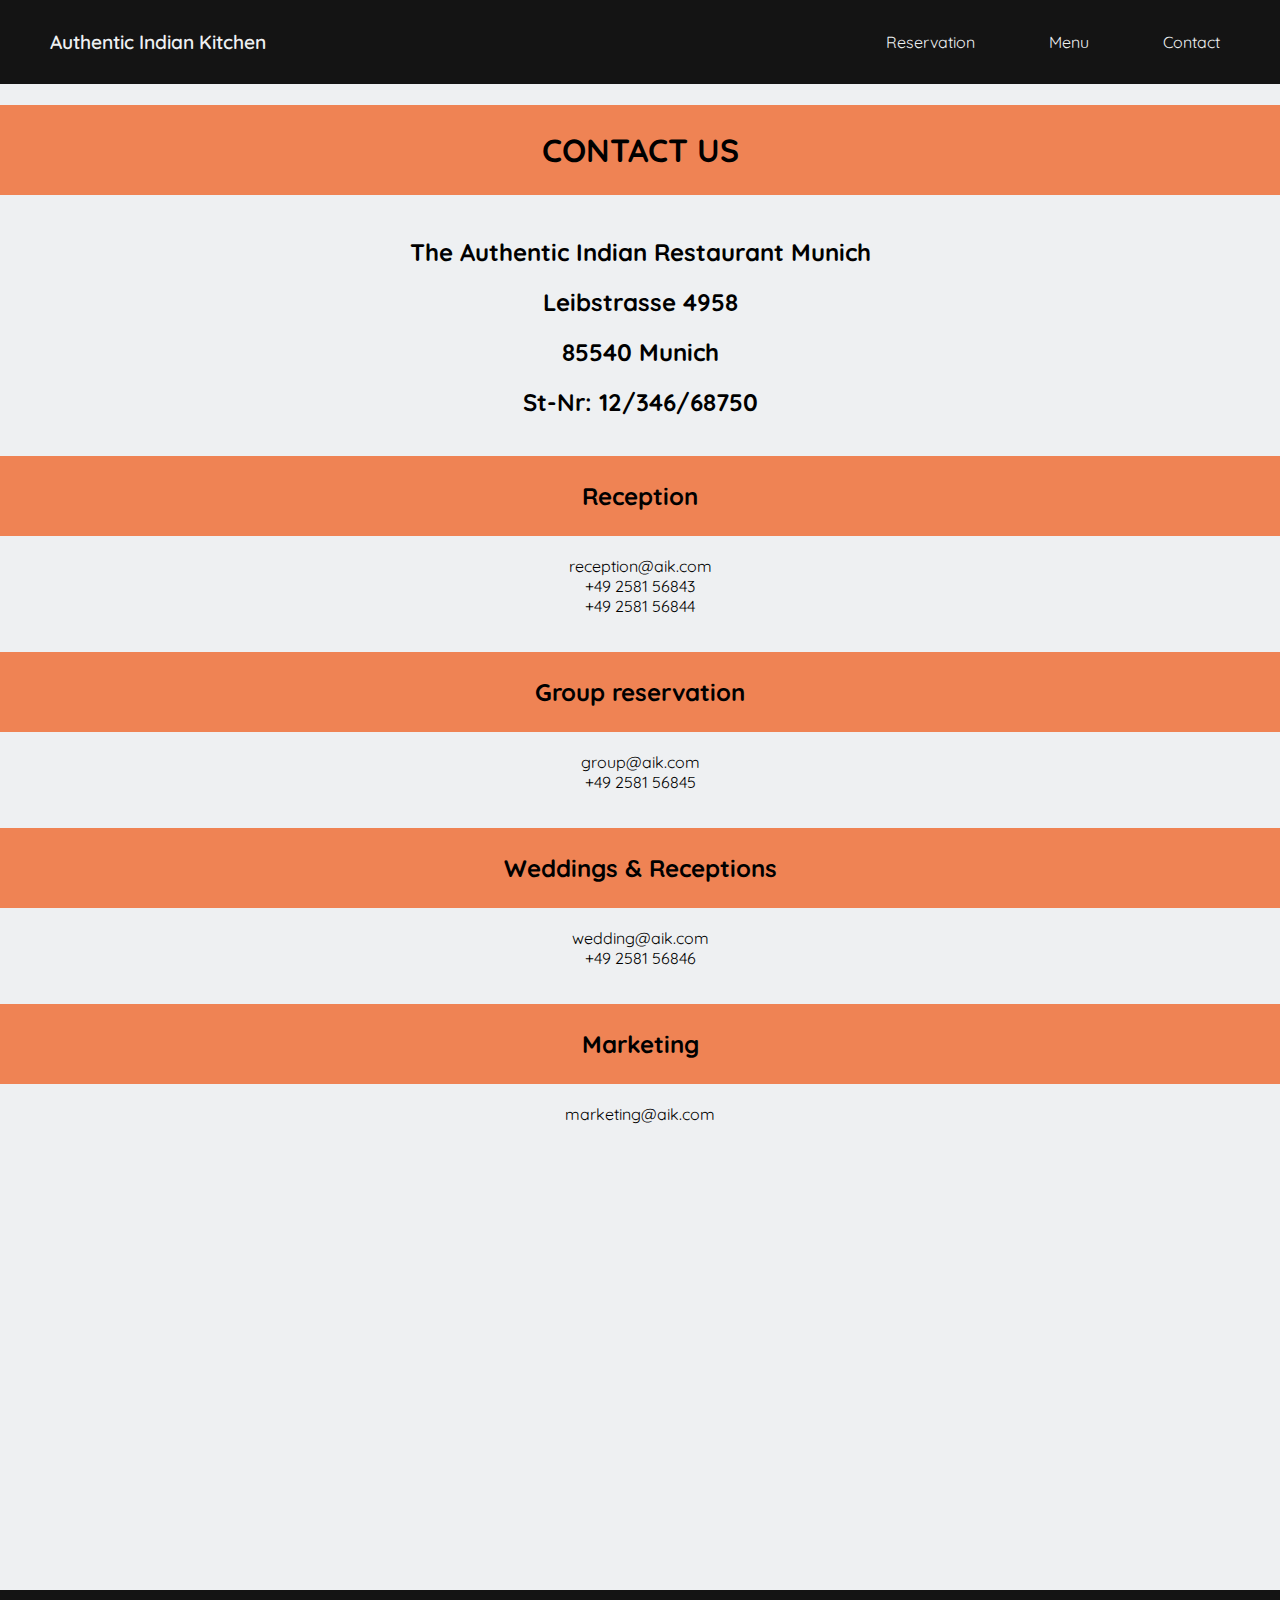
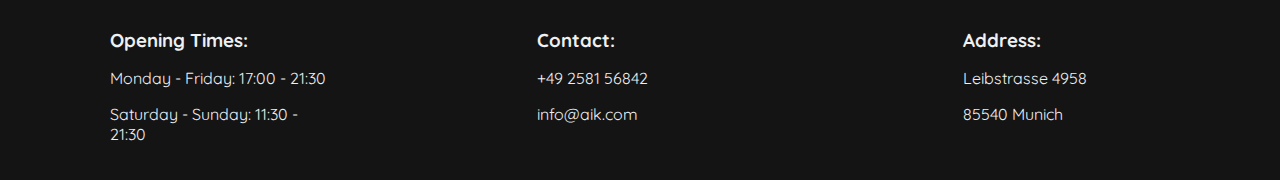
==== Authentic Indian Restaurant/contact.html @ 07367cc6 "add html and add css" ====
<!DOCTYPE html>
<html lang="en">
  <head>
    <meta charset="UTF-8" />
    <meta name="viewport" content="width=device-width, initial-scale=1.0" />
    <link rel="stylesheet" href="style.css" />
    <link rel="preconnect" href="https://fonts.googleapis.com" />
    <link rel="preconnect" href="https://fonts.gstatic.com" crossorigin />
    <link
      href="https://fonts.googleapis.com/css2?family=Quicksand:wght@300..700&display=swap"
      rel="stylesheet"
    />
    <title>Authentic Indian Kitchen</title>
    <link rel="stylesheet" href="contact.css">
  </head>
  <body>
    <nav class="navbar">
      <div class="navbar-left">
        <span class="brand">Authentic Indian Kitchen</span>
      </div>
      <div class="navbar-right">
        <a href="reservation.html" class="nav-link">Reservation</a>
        <a href="menu.html" class="nav-link">Menu</a>
        <a href="contact.html" class="nav-link">Contact</a>
      </div>
    </nav>
    <main class="contact-main">
<section class="contact-section">
    <h1 class="orange-background">CONTACT US</h1>

<div class="contacts-wrapper"><h2>The Authentic Indian Restaurant Munich</h2>
<h2>Leibstrasse 4958</h2>
<h2>85540 Munich</h2>
<h2>St-Nr: 12/346/68750</h2></div>

<div class="contacts-wrapper">
    <h2 class="orange-background">Reception</h2>
<ul class="info-list">
    <li><a>reception@aik.com</a></li>
    <li><a>+49 2581 56843</a></li>
    <li><a>+49 2581 56844</a></li>
</ul>
</div>

<div class="contacts-wrapper">
    <h2 class="orange-background">Group reservation</h2>
<ul class="info-list">
    <li><a>group@aik.com</a></li>
    <li><a>+49 2581 56845</a></li>
</ul>
</div>

<div class="contacts-wrapper">
    <h2 class="orange-background">Weddings & Receptions</h2>
<ul class="info-list">
    <li><a>wedding@aik.com</a></li>
    <li><a>+49 2581 56846</a></li>
</ul>
</div>

<div class="contacts-wrapper">
    <h2 class="orange-background">Marketing</h2>
<p><a>marketing@aik.com</a></p>
</div>
</section>




    <iframe
      src="https://www.google.com/maps/embed?pb=!1m18!1m12!1m3!1d665.956950919011!2d11.734632369643585!3d48.113557398202595!2m3!1f0!2f0!3f0!3m2!1i1024!2i768!4f13.1!3m3!1m2!1s0x479de1fb40c0c39b%3A0xe3dcd888a48909b1!2sLeibstra%C3%9Fe%2C%2085540%20Haar%2C%20Niemcy!5e0!3m2!1spl!2spl!4v1709755485005!5m2!1spl!2spl"
      width="600"
      height="450"
      style="border: 0"
      allowfullscreen=""
      loading="lazy"
      referrerpolicy="no-referrer-when-downgrade"
    ></iframe>
</main>



    <footer class="footer">
      <div class="footer-column">
        <h3>Opening Times:</h3>
        <p>Monday - Friday: 17:00 - 21:30</p>
        <p>Saturday - Sunday: 11:30 - 21:30</p>
      </div>
      <div class="footer-column">
        <h3>Contact:</h3>
        <p>+49 2581 56842</p>
        <p>info@aik.com</p>
      </div>
      <div class="footer-column">
        <h3>Address:</h3>
        <p>Leibstrasse 4958</p>
        <p>85540 Munich</p>
      </div>
    </footer>
  </body>
</html>
---- Authentic Indian Restaurant/style.css ----
:root{
--coral: #ef8354ff;
--night: #141414ff;
--antiflash-white: #eef0f2ff;
}

body {
    font-family: quicksand, sans-serif;
    background-color: var(--antiflash-white);
    margin: 0;
}

.navbar {
    background-color:var(--night);
    color: var(--antiflash-white);
    display: flex;
    justify-content: space-between;
    align-items: center;
    padding: 30px 50px;
}

.brand {
    font-size: 1.2em;
    font-weight: 600;
}

.navbar-right .nav-link {
    margin-left: 50px;
    text-decoration: none;
    padding: 30px 20px;
    color: inherit;
    padding: 5px 10px; 
    transition: background-color 0.3s; 
  }

  .navbar-right .nav-link:hover {
    background-color: var(--coral);
    padding: 30px;
    text-decoration: none;
    transition: 0.3.s ease 0.2s;
  }
    

  .footer {
    background-color:var(--night); 
    color: var(--antiflash-white);
    padding: 20px 10px;
    display: flex;
    justify-content: space-between;
    width: 100%;
  }
  
  .footer-column {
    flex: 1;
    margin: 0 100px;
  }
  
  .footer-column h3 {
    margin-bottom: 10px;
  }
  /* if window is scaled smaller, make margin smaller */
  @media (max-width: 900px) {
    .footer-column {
        margin: 0 20px;
    }
}

  /*************** welcome container top of main page **********************/

  .welcome-container {
    position: relative;
    text-align: center;
    height: 100vh; /* Set container height to viewport height */
    overflow: hidden; /* Hide overflow content */
}

.welcome-image {
    position: absolute;
    top: 0;
    left: 0;
    width: 100%;
    height: 100%;
    background-image: url("images/indian-food.jpg");
    background-size: cover; /* Cover the entire container */
    background-repeat: no-repeat; /*Prevent image repeating */
    background-position: center; /* Center the background */
    filter: brightness(50%);
}

.welcome-text {
    position: absolute;
    top: 30%;
    left: 50%;
    transform: translate(-50%, -50%);
    color: var(--antiflash-white);
    font-size: 60px;
    font-weight: 500;
}

.welcome-btn {
    position: absolute;
    bottom: 40%; /* Adjust bottom position as per your preference */
    left: 50%;
    transform: translateX(-50%);
    background-color: var(--coral);
    color: var(--antiflash-white);
    padding: 20px 40px;
    border: none;
    border-radius: 5px;
    cursor: pointer;
    font-size: 30px;
}

.welcome-btn:hover {
    background-color: var(--antiflash-white);
    color: var(--coral);
    transition: background-color 0.3s;
}


 /******************* second part main page *********************/
 .second-container {
  display: flex;
  padding: 100px;
  margin-bottom: 100px;
 }


 /* in case window get's scaled smaller than 900px wide, change flex direction*/
 @media (max-width: 900px) {
  .second-container {
      flex-direction: column;
  }
  
}

 .text-container-left {
  padding: 10px;
  /*border: 5px solid #ccc; /* Just for demonstration */
  display: flex;
  flex-direction: column;
  justify-content: center; /* Vertically center align the content */
}

/* Make the words wrap differently if to small*/
@media (min-width: 768px) {
  .text-container-left {
      word-wrap: break-word;
  }
}
 
 .why-us {
  margin-top: 0;
  margin-bottom: 60px;
  font-size: 35px;
  }

.about-us{
  font-size: 25px;
  line-height: 1.5;
  margin-bottom: 0px;
}

.our-name{
  font-size: 30px;
  color: var(--coral);
      word-break: break-word;
      width: 100%;
      margin-top: 10px;
      margin-bottom: 0;
  }

.empty-space {
  flex: 0.5;
}

.text-container-left, .slider-container {
  flex: 10;
  padding: 10px;
}


/* carousel */
#slider {
  overflow: hidden;
  max-width: 900px;
  max-height: 900px;
}

#slider figure {
  position:relative;
  width: 500%;
  margin: 0;
  left: 0;
  animation: 20s slider infinite;
}

#slider figure img{
  float: left;
  width: 20%;
  max-width: 900px;
}

@keyframes slider {
	0% {
		left: 0;
	}
	20% {
		left: 0;
	}
	25% {
		left: -100%;
	}
	45% {
		left: -100%;
	}
	50% {
		left: -200%;
	}
	70% {
		left: -200%;
	}
	75% {
		left: -300%;
	}
	95% {
		left: -300%;
	}
	100% {
		left: -400%;
	}
}
/* end carousel */

/******************** reservation page *************** */

.reservationTitle{
  display: flex;
  align-items: center;
  justify-content: center;
  font-weight: 600;
  font-size: 1.2em;      
}

.reservation{
  min-height: 100vh;
  color: white;
  background: url(images/bg1.jpg); 
  background-size: 100% 100%;
}
form{
display: flex;
align-items: center;
justify-content: center;
flex-direction: column;
margin-top: 20px;
gap: 1rem;
}
input p {
font-size: 26px;
font-weight: lighter;
margin-bottom: 10px;
}
.first,.mid,.last{
display: flex;
align-items: center;
width: max-content;
gap: 10rem;
}
form .input{
  width: 200px;
}

input, .input-i{
outline: none;
border: 1px solid #ffc901;
width: 200px;
background-color: transparent;
display: flex;
align-items: center;
border-radius: 5px;
color: white;
}

::placeholder{
color: #fff;
}

input{
padding: 5px;
}

.input-i input{
border: none;
padding-right: 10px;
}
.input-i{
padding-right: 20px;
}
select {
width: 50%;
padding: 5px;
background-color: transparent;
color: white;
border: 0;
outline: none;
cursor: pointer;
}
option {
color: black;
padding-top: 10px;
} 
::-webkit-calendar-picker-indicator{
cursor: pointer;
background-color: #ffc901;
padding: 3px;
border-radius: 3px;
}
.btn{
background-color: #ffc901;
border: none;
color: black;
padding: 10px 25px 10px 25px;
font-size: 15px;
border-radius: 10px;
cursor: pointer;
font-weight: 550;

}
.btn:hover{
opacity: 0.8;
}

/******************* end of reservation page  *******************/
---- Authentic Indian Restaurant/contact.css ----
.contact-main {
display: flex;
flex-direction: column;
align-items: center;
}
.contact-section {
display: flex;
flex-direction: column;
align-items: center;
text-align: center;
width: 100%;
}

.info-list {
    list-style: none;
    padding: 0px;
}

.contacts-wrapper {
    width: 100%;
    
}

.orange-background {
    background-color:#ef8354ff ;
    width: 100%;
    padding: 25px 0px ;
}
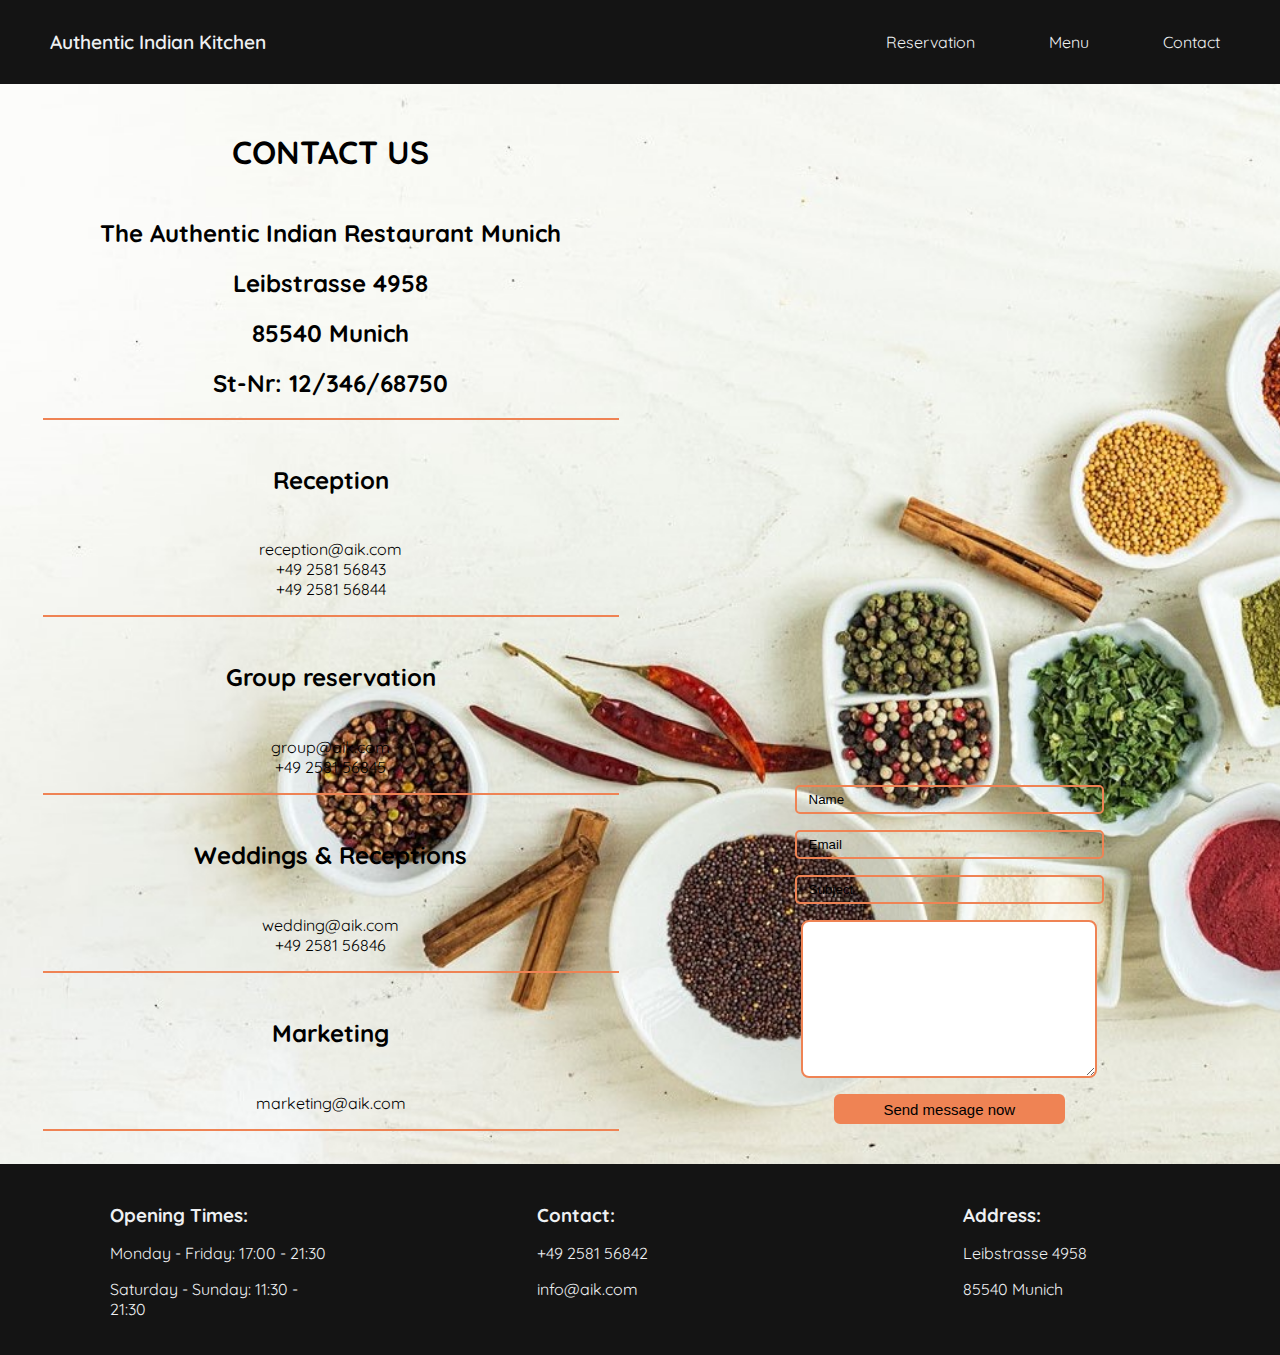
==== commit 0ce3fe74: "finish contact page" ====
--- a/Authentic Indian Restaurant/contact.html
+++ b/Authentic Indian Restaurant/contact.html
@@ -11,7 +11,7 @@
       rel="stylesheet"
     />
     <title>Authentic Indian Kitchen</title>
-    <link rel="stylesheet" href="contact.css">
+    <link rel="stylesheet" href="contact.css" />
   </head>
   <body>
     <nav class="navbar">
@@ -24,61 +24,69 @@
         <a href="contact.html" class="nav-link">Contact</a>
       </div>
     </nav>
-    <main class="contact-main">
-<section class="contact-section">
-    <h1 class="orange-background">CONTACT US</h1>
+    <main>
+      <section class="contact-section">
+        <div class="contact-info-wrapper">
+          <h1 class="orange-background">CONTACT US</h1>
 
-<div class="contacts-wrapper"><h2>The Authentic Indian Restaurant Munich</h2>
-<h2>Leibstrasse 4958</h2>
-<h2>85540 Munich</h2>
-<h2>St-Nr: 12/346/68750</h2></div>
+          <div class="contacts-wrapper">
+            <h2>The Authentic Indian Restaurant Munich</h2>
+            <h2>Leibstrasse 4958</h2>
+            <h2>85540 Munich</h2>
+            <h2>St-Nr: 12/346/68750</h2>
+          </div>
 
-<div class="contacts-wrapper">
-    <h2 class="orange-background">Reception</h2>
-<ul class="info-list">
-    <li><a>reception@aik.com</a></li>
-    <li><a>+49 2581 56843</a></li>
-    <li><a>+49 2581 56844</a></li>
-</ul>
-</div>
+          <div class="contacts-wrapper">
+            <h2 class="orange-background">Reception</h2>
+            <ul class="info-list">
+              <li><a>reception@aik.com</a></li>
+              <li><a>+49 2581 56843</a></li>
+              <li><a>+49 2581 56844</a></li>
+            </ul>
+          </div>
 
-<div class="contacts-wrapper">
-    <h2 class="orange-background">Group reservation</h2>
-<ul class="info-list">
-    <li><a>group@aik.com</a></li>
-    <li><a>+49 2581 56845</a></li>
-</ul>
-</div>
+          <div class="contacts-wrapper">
+            <h2 class="orange-background">Group reservation</h2>
+            <ul class="info-list">
+              <li><a>group@aik.com</a></li>
+              <li><a>+49 2581 56845</a></li>
+            </ul>
+          </div>
 
-<div class="contacts-wrapper">
-    <h2 class="orange-background">Weddings & Receptions</h2>
-<ul class="info-list">
-    <li><a>wedding@aik.com</a></li>
-    <li><a>+49 2581 56846</a></li>
-</ul>
-</div>
+          <div class="contacts-wrapper">
+            <h2 class="orange-background">Weddings & Receptions</h2>
+            <ul class="info-list">
+              <li><a>wedding@aik.com</a></li>
+              <li><a>+49 2581 56846</a></li>
+            </ul>
+          </div>
 
-<div class="contacts-wrapper">
-    <h2 class="orange-background">Marketing</h2>
-<p><a>marketing@aik.com</a></p>
-</div>
-</section>
-
-
-
-
-    <iframe
-      src="https://www.google.com/maps/embed?pb=!1m18!1m12!1m3!1d665.956950919011!2d11.734632369643585!3d48.113557398202595!2m3!1f0!2f0!3f0!3m2!1i1024!2i768!4f13.1!3m3!1m2!1s0x479de1fb40c0c39b%3A0xe3dcd888a48909b1!2sLeibstra%C3%9Fe%2C%2085540%20Haar%2C%20Niemcy!5e0!3m2!1spl!2spl!4v1709755485005!5m2!1spl!2spl"
-      width="600"
-      height="450"
-      style="border: 0"
-      allowfullscreen=""
-      loading="lazy"
-      referrerpolicy="no-referrer-when-downgrade"
-    ></iframe>
-</main>
-
-
+          <div class="contacts-wrapper">
+            <h2 class="orange-background">Marketing</h2>
+            <p><a>marketing@aik.com</a></p>
+          </div>
+        </div>
+        <div class="map-form-wrapper">
+          <form class="contact-form">
+            <input type="text" placeholder="Name" class="contact-form-input" />
+            <input type="email" placeholder="Email" class="contact-form-input" />
+            <input type="text" placeholder="Subject" class="contact-form-input" />
+            <textarea name="" id="" cols="30" rows="10" class="contact-form-text"></textarea>
+            <button class="form-button">Send message now</button>
+          </form>
+          <iframe
+            class="contact-map"
+            src="https://www.google.com/maps/embed?pb=!1m18!1m12!1m3!1d665.956950919011!2d11.734632369643585!3d48.113557398202595!2m3!1f0!2f0!3f0!3m2!1i1024!2i768!4f13.1!3m3!1m2!1s0x479de1fb40c0c39b%3A0xe3dcd888a48909b1!2sLeibstra%C3%9Fe%2C%2085540%20Haar%2C%20Niemcy!5e0!3m2!1spl!2spl!4v1709755485005!5m2!1spl!2spl"
+            width="600"
+            height="450"
+            style="border: 0"
+            allowfullscreen=""
+            loading="lazy"
+            referrerpolicy="no-referrer-when-downgrade"
+          ></iframe>
+        </div>
+      </section>
+    </main>
 
     <footer class="footer">
       <div class="footer-column">
--- a/Authentic Indian Restaurant/style.css
+++ b/Authentic Indian Restaurant/style.css
@@ -235,100 +235,214 @@
 /******************** reservation page *************** */
 
 .reservationTitle{
-  display: flex;
+        display: flex;
+        align-items: center;
+        justify-content: center;
+        margin-right: 120px;
+        font-weight: 600;
+        font-size: 1.2em;      
+      }
+
+      .reservation{
+        min-height: 50vh;
+        color: #eef0f2ff;
+        background: url(images/bg1.jpg); 
+        background-size: cover;
+      }
+     form{
+      display: flex;
+      align-items: center;
+      justify-content: center;
+      flex-direction: column;
+      margin-top: 20px;
+      gap: 1rem;
+     }
+     .input p{
+      font-size: 20px;
+      font: weight 50px;
+      margin-bottom: 15px;
+     }
+     .first,.mid,.last{
+      display: flex;
+      align-items: center;
+      width: 800px;
+      gap: 15rem;
+      }
+      form .input{
+        width: 200px;
+      }
+     
+     input, .input-i{
+      outline: none;
+      border: 1px solid #ef8354ff;
+      width: 200px;
+      background-color: transparent;
+      display: flex;
+      align-items: center;
+      border-radius: 5px;
+      color: #eef0f2ff;
+      ;
+     }
+
+     ::placeholder{
+      color: #eef0f2ff;
+     }
+
+     input{
+      padding: 5px;
+     }
+     
+     .input-i input{
+      border: none;
+      padding-right: 10px;
+     }
+     .input-i{
+      padding-right: 20px;
+      content:attr(placeholder);
+     }
+     select {
+      width: 50%;
+      padding: 5px;
+      background-color: transparent;
+      color: #eef0f2ff;
+      border: 0;
+      outline: none;
+      cursor: pointer;
+     }
+     option {
+      color: black;
+      padding-top: 10px;
+    } 
+     ::-webkit-calendar-picker-indicator{
+      cursor: pointer;
+      background-color: #ef8354ff;
+      padding: 3px;
+      border-radius: 3px;
+     }
+     .btn{
+      background-color: #ef8354ff;
+      border: none;
+      color: #141414;
+      padding: 10px 25px 10px 25px;
+      font-size: 15px;
+      border-radius: 10px;
+      cursor: pointer;
+      font-weight: 550;
+      margin-bottom: 40px;
+      margin-top: 20px;
+      margin-right: 120px;
+     }
+     .btn:hover{
+      opacity: 0.8;
+     }
+
+/******************* end of reservation page  *******************/
+
+
+
+
+ /*-------------------------Menu page style---------------------------------------------------------*/
+ .menu{
+  background: url(images/pexels-shantanu-pal-2679501\(1\).png) no-repeat center center /cover;
+  width: 100%;
+  height: 1600px;
+  display:flex;
+
+}
+.title{
+  color: var(--antiflash-white);
+  font-size: 65px;
+  padding: 20px;
+  margin: 15px;
+  text-decoration-color: var(--coral);  
+}
+.menu-filter ul li{
+display: inline-block;
+color: var(--antiflash-white);
+text-transform: uppercase;
+letter-spacing: 1px;
+font-size: 17px;
+font-weight: bolder;
+margin-bottom: 40px;
+}
+.menu-filter ul li a{
+  padding: 10px 20px;
+  border: 2px solid var(--coral);
+  border-radius: 0;
+  text-decoration: none;
+  cursor: pointer;
+}
+.menu-filter ul li a:hover{
+  background-color: var(--coral);
+  border: 1px solid var(--coral);
+  padding: 17px;
+}
+.menu-filter li a:active{
+  background-color: var(--coral);
+  border: 1px solid var(--coral);
+  padding: 17px;
+  transition: 0.3.s ease 0.2s;
+}
+/*---------------------Menu Restaurant-------------*/
+.menu-restaurant{
+  padding: 20px;
+  width: 47%;
+  justify-content: space-between;
+  float: left;
+  height:120px;
+  position: relative;
   align-items: center;
-  justify-content: center;
+}
+.menu-restaurant .menu-title{
+  float: left;
+  text-transform: capitalize;
+  font-size: 30px;
+  font-weight: bolder;
+  letter-spacing: 1px;
+  color: var(--coral);
+
+}
+.menu-restaurant span.menu-prices{
+  font-weight: bolder;
+  position: absolute;
+  right: 0;
+  color: var(--coral);
+  font-size: 34px;
+}
+.menu-restaurant span.menu-subtitle{
+  display: block;
+  float: left;
+  color: var(--antiflash-white);
+  font-size: 24px;
   font-weight: 600;
-  font-size: 1.2em;      
-}
-
-.reservation{
-  min-height: 100vh;
-  color: white;
-  background: url(images/bg1.jpg); 
-  background-size: 100% 100%;
-}
-form{
-display: flex;
-align-items: center;
-justify-content: center;
-flex-direction: column;
-margin-top: 20px;
-gap: 1rem;
-}
-input p {
-font-size: 26px;
-font-weight: lighter;
-margin-bottom: 10px;
-}
-.first,.mid,.last{
-display: flex;
-align-items: center;
-width: max-content;
-gap: 10rem;
-}
-form .input{
-  width: 200px;
-}
-
-input, .input-i{
-outline: none;
-border: 1px solid #ffc901;
-width: 200px;
-background-color: transparent;
-display: flex;
-align-items: center;
-border-radius: 5px;
-color: white;
-}
-
-::placeholder{
-color: #fff;
-}
-
-input{
-padding: 5px;
-}
-
-.input-i input{
-border: none;
-padding-right: 10px;
-}
-.input-i{
-padding-right: 20px;
-}
-select {
-width: 50%;
-padding: 5px;
-background-color: transparent;
-color: white;
-border: 0;
-outline: none;
-cursor: pointer;
-}
-option {
-color: black;
-padding-top: 10px;
-} 
-::-webkit-calendar-picker-indicator{
-cursor: pointer;
-background-color: #ffc901;
-padding: 3px;
-border-radius: 3px;
-}
-.btn{
-background-color: #ffc901;
-border: none;
-color: black;
-padding: 10px 25px 10px 25px;
-font-size: 15px;
-border-radius: 10px;
-cursor: pointer;
-font-weight: 550;
-
-}
-.btn:hover{
-opacity: 0.8;
-}
-
-/******************* end of reservation page  *******************/+}
+.menu-restaurant span.clearfix{
+  position: relative;
+  display: block;
+
+}
+@media  screen and (max-width:768px) {
+
+  .menu{
+    height: 100%;
+  }
+  .menu-restaurant{
+    width: 90%;
+    height: 140px;
+    
+  }
+  .menu-restaurant .menu-title{
+    font-size: 25px;
+  }
+  .menu-restaurant span.menu-prices{
+    font-size: 25px;
+    float: right;
+    position: absolute;
+    justify-content: space-between;
+  }
+  .menu-restaurant span.menu-subtitle{
+    font-size: 20px;
+  }
+}
+/*---------------------------------------------End of Menu page---------------------------------------------------------*/
+ 
--- a/Authentic Indian Restaurant/contact.css
+++ b/Authentic Indian Restaurant/contact.css
@@ -1,28 +1,86 @@
-.contact-main {
-display: flex;
-flex-direction: column;
-align-items: center;
+.contact-section {
+  display: flex;
+  flex-direction: column;
+  align-items: center;
+  text-align: center;
+  width: 100%;
+  background-image: url("images/whitebowls.jpg");
+  background-repeat: no-repeat;
+  background-size: cover;
 }
-.contact-section {
-display: flex;
-flex-direction: column;
-align-items: center;
-text-align: center;
-width: 100%;
+.contact-info-wrapper {
+  margin-bottom: 32px;
 }
-
+.map-form-wrapper {
+  width: 100%;
+  display: flex;
+  flex-direction: column;
+  gap: 30px;
+}
+.contact-form-input {
+    width: 50%;
+    border-color: #ef8354ff;
+    padding-left: 2%;
+    border-width: 2px;
+    color: black;
+}
+.contact-form-input::placeholder{
+    color:black
+}
+.contact-form-text {
+    width: 50%;
+    border-color: #ef8354ff;
+    border-radius: 8px;
+    border-width: 2px;
+}
+.form-button {
+    background-color: #ef8354ff;
+    border-color: #ef8354ff;
+    border-style: solid;
+    border-radius: 6px;
+    width: 30%;
+    height: 30px;
+    font-size: 10px;
+}
 .info-list {
-    list-style: none;
-    padding: 0px;
+  list-style: none;
+  padding: 0px;
 }
 
 .contacts-wrapper {
-    width: 100%;
-    
+  border-color: #ef8354ff;
+  width: 100%;
+  border-style: solid;
+  border-width: 0px 0px 2px 0px;
 }
 
 .orange-background {
-    background-color:#ef8354ff ;
-    width: 100%;
-    padding: 25px 0px ;
-}+  width: 100%;
+  padding: 25px 0px;
+}
+
+.contact-map {
+  width: 100%;
+}
+@media (min-width: 1024px) {
+  .contact-section {
+    flex-direction: row;
+    height: 1000px;
+    justify-content: space-evenly;
+    padding: 40px 0px;
+  }
+  .map-form-wrapper {
+    width: 45%;
+    height: 100%;
+    justify-content: space-between;
+    flex-direction: column-reverse;
+  }
+
+  .contact-info-wrapper {
+    width: 45%;
+  }
+  .form-button{
+    font-size: 15px;
+    width: 40%;
+  }
+}
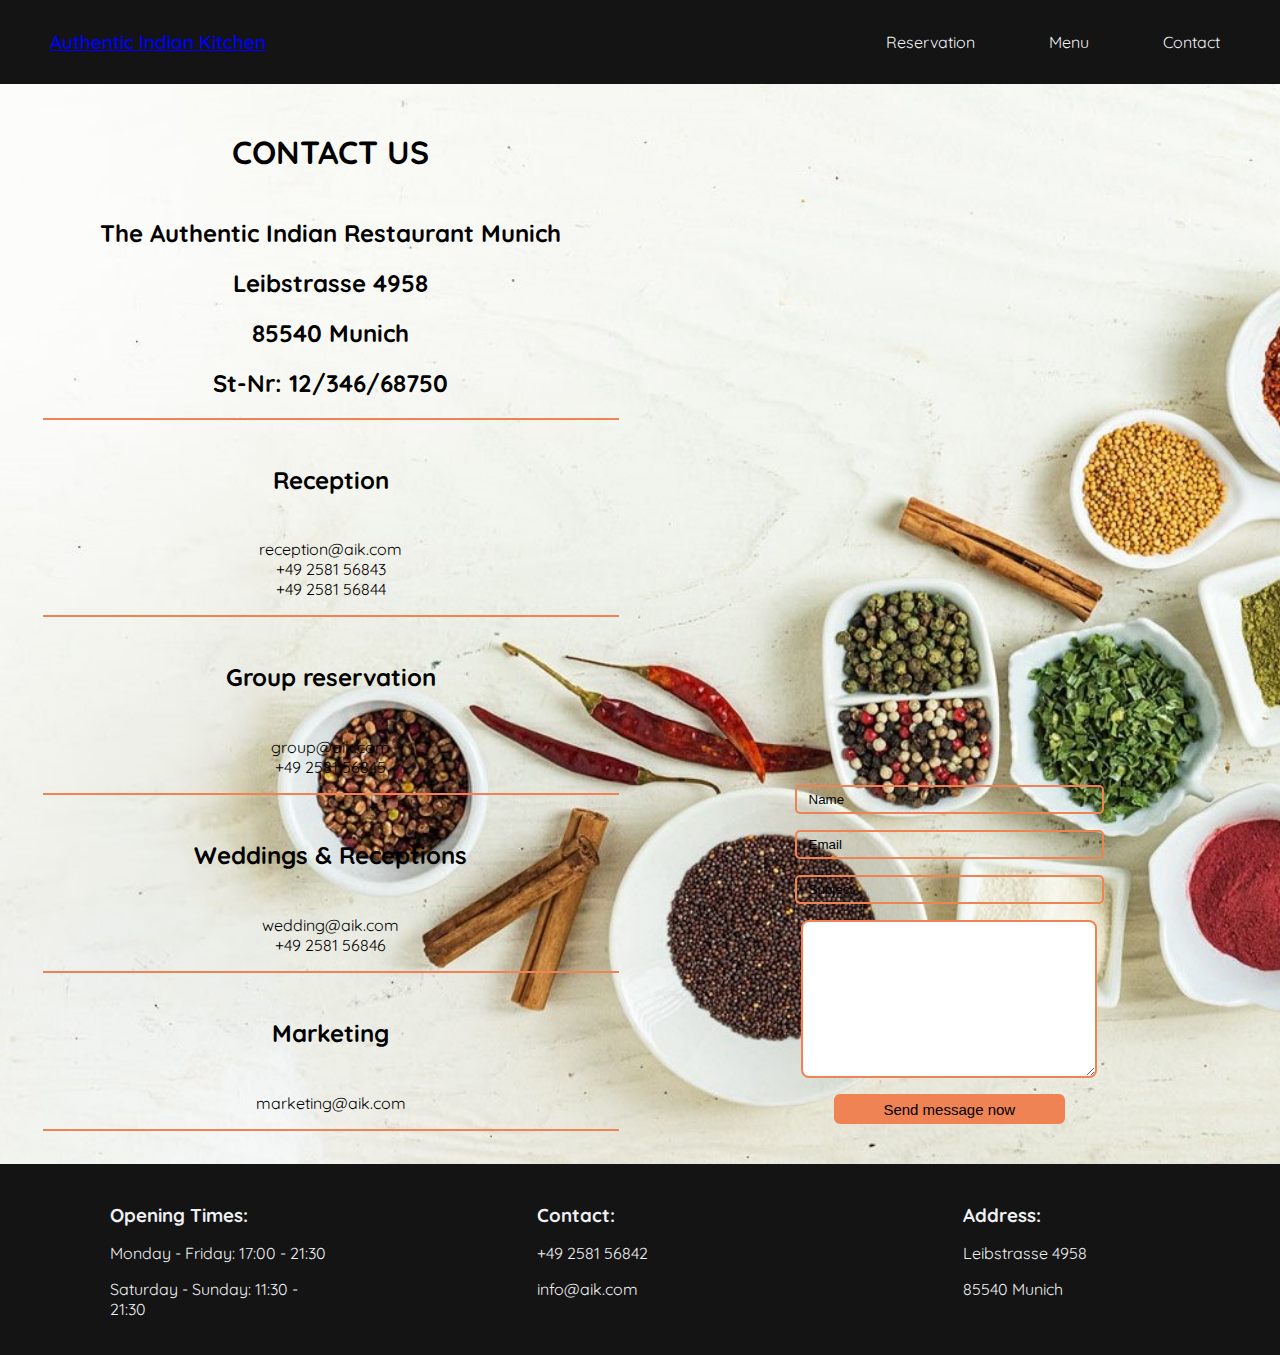
==== commit 45083bbd: "Create contact.html" ====
--- a/Authentic Indian Restaurant/contact.html
+++ b/Authentic Indian Restaurant/contact.html
@@ -16,7 +16,7 @@
   <body>
     <nav class="navbar">
       <div class="navbar-left">
-        <span class="brand">Authentic Indian Kitchen</span>
+        <a href="index.html" class="brand">Authentic Indian Kitchen</a>
       </div>
       <div class="navbar-right">
         <a href="reservation.html" class="nav-link">Reservation</a>
